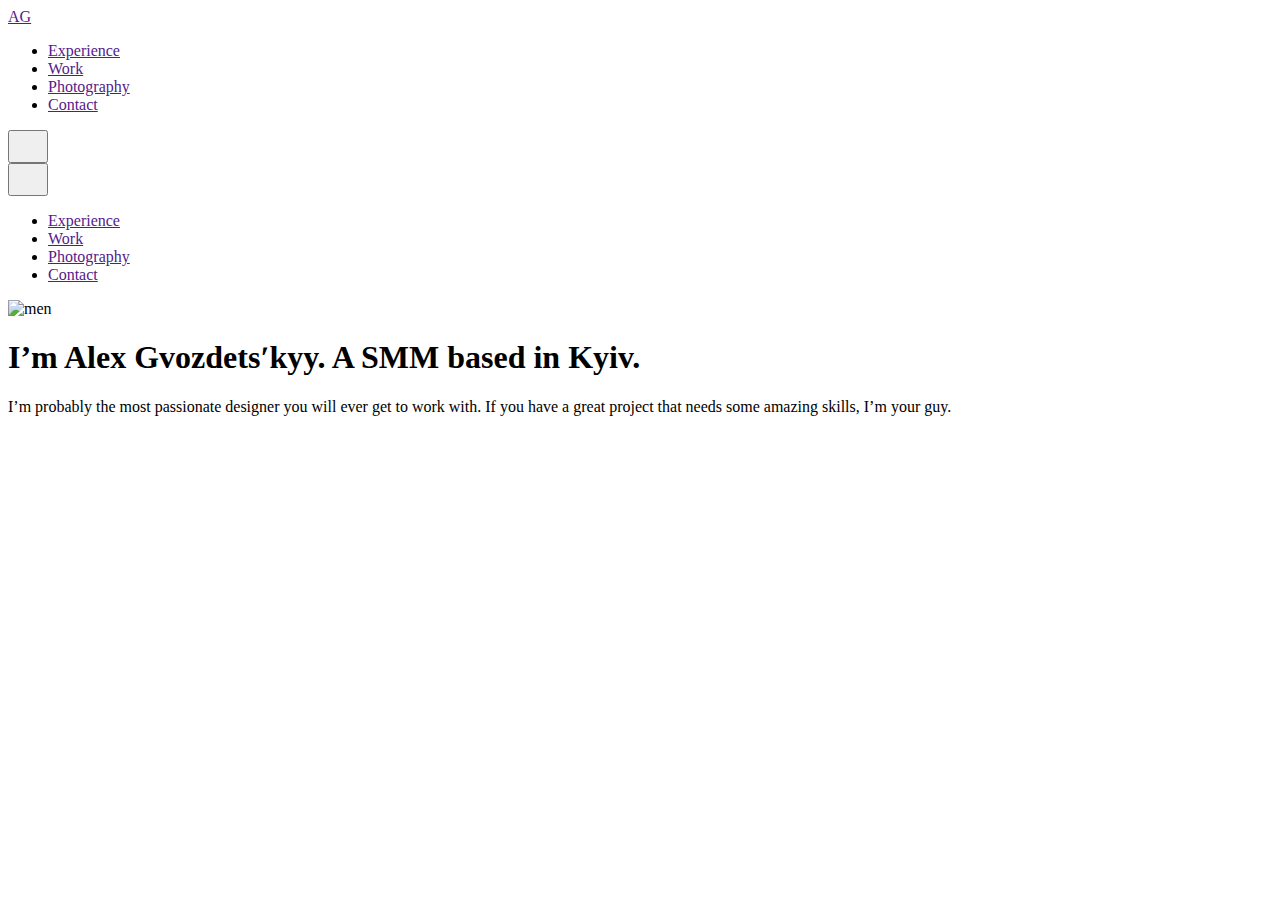
==== index.html @ 2705d4db "Deploying to gh-pages from @ Yuka-Si/portfolio@e13e9f590594ff795fe124e82f5bd5463190cd44 🚀" ====
<!DOCTYPE html>
<html lang="en">

<head>
  <meta charset="UTF-8" />
  <link rel="icon" type="image/svg+xml" href="/portfolio/favicon.svg" />
  <meta name="viewport" content="width=device-width, initial-scale=1.0" />
  <title>Portfolio</title>
  <link rel="preconnect" href="https://fonts.googleapis.com">
  <link rel="preconnect" href="https://fonts.gstatic.com" crossorigin>
  <link href="https://fonts.googleapis.com/css2?family=Sen:wght@400..800&display=swap" rel="stylesheet">
  <link href="https://cdnjs.cloudflare.com/ajax/libs/modern-normalize/1.1.0/modern-normalize.min.css" rel="stylesheet"
    integrity="sha512-wpPYUAdjBVSE4KJnH1VR1HeZfpl1ub8YT/NKx4PuQ5NmX2tKuGu6U/JRp5y+Y8XG2tV+wKQpNHVUX03MfMFn9Q=="
    crossorigin="anonymous" referrerpolicy="no-referrer" />
  
  <script type="module" crossorigin src="/portfolio/commonHelpers.js"></script>
  <link rel="stylesheet" href="/portfolio/assets/index-721d3ee9.css">
</head>

<body>
  <header class="header">
  <div class="container header-container">
    <a href="" class="logo">AG</a>
    <nav class="nav">
      <ul class="nav-list">
        <li><a href="" class="nav-link">Experience</a></li>
        <li><a href="" class="nav-link">Work</a></li>
        <li><a href="" class="nav-link">Photography</a></li>
        <li><a href="" class="nav-link">Contact</a></li>
      </ul>
    </nav>
    <button type="button" class="menu-open-btn" data-menu-open>
      <svg width="24" height="24">
        <use href="/portfolio/assets/icons-91594042.svg#icon-menu"></use>
      </svg>
    </button>
    <div class="backdrop" data-menu>
      <div class="mob-menu">
        <button type="button" class="mob-close-btn" data-menu-close>
          <svg class="mob-close-icon" width="24" height="24">
            <use href="/portfolio/assets/icons-91594042.svg#icon-close"></use>
          </svg>
        </button>
        <ul class="mob-list">
          <li><a href="" class="mob-link">Experience</a></li>
          <li><a href="" class="mob-link">Work</a></li>
          <li><a href="" class="mob-link">Photography</a></li>
          <li><a href="" class="mob-link">Contact</a></li>
        </ul>
      </div>
    </div>
  </div>
</header>
  <main>
    <section class="hero ">
    <div class="container hero-container">
        <picture>


            <source media="(min-width: 1158px)" srcset="/portfolio/assets/hero-ce97472f.jpg 1x, /portfolio/assets/hero-ce97472f.jpg 2x" type="image/jpg" />


            <source media="(min-width: 768px)" srcset="/portfolio/assets/hero-tab-ac7c6e2a.jpg 1x, /portfolio/assets/hero-tab-ac7c6e2a.jpg 2x" type="image/jpg" />


            <source media="(max-width: 767px)" srcset="/portfolio/assets/hero-ce97472f.jpg 1x, /portfolio/assets/hero-ce97472f.jpg 2x" type="image/jpg" />
            <img class="hero-img" src="/portfolio/assets/hero-ce97472f.jpg" alt="men" width="450" height="294" loading="lazy" />
        </picture>

        <div class="hero-text-wrap">
            <h1 class="hero-title">I’m Alex Gvozdetsʹkyy.
                A SMM
                <span class="hero-title-part">based in Kyiv.</span>
            </h1>
            <p class="hero-text">I’m probably the most passionate designer you will ever get to work with. If you have a
                great project that needs some
                amazing skills, I’m your guy.</p>
        </div>
    </div>
</section>
  </main>

  
</body>

</html>
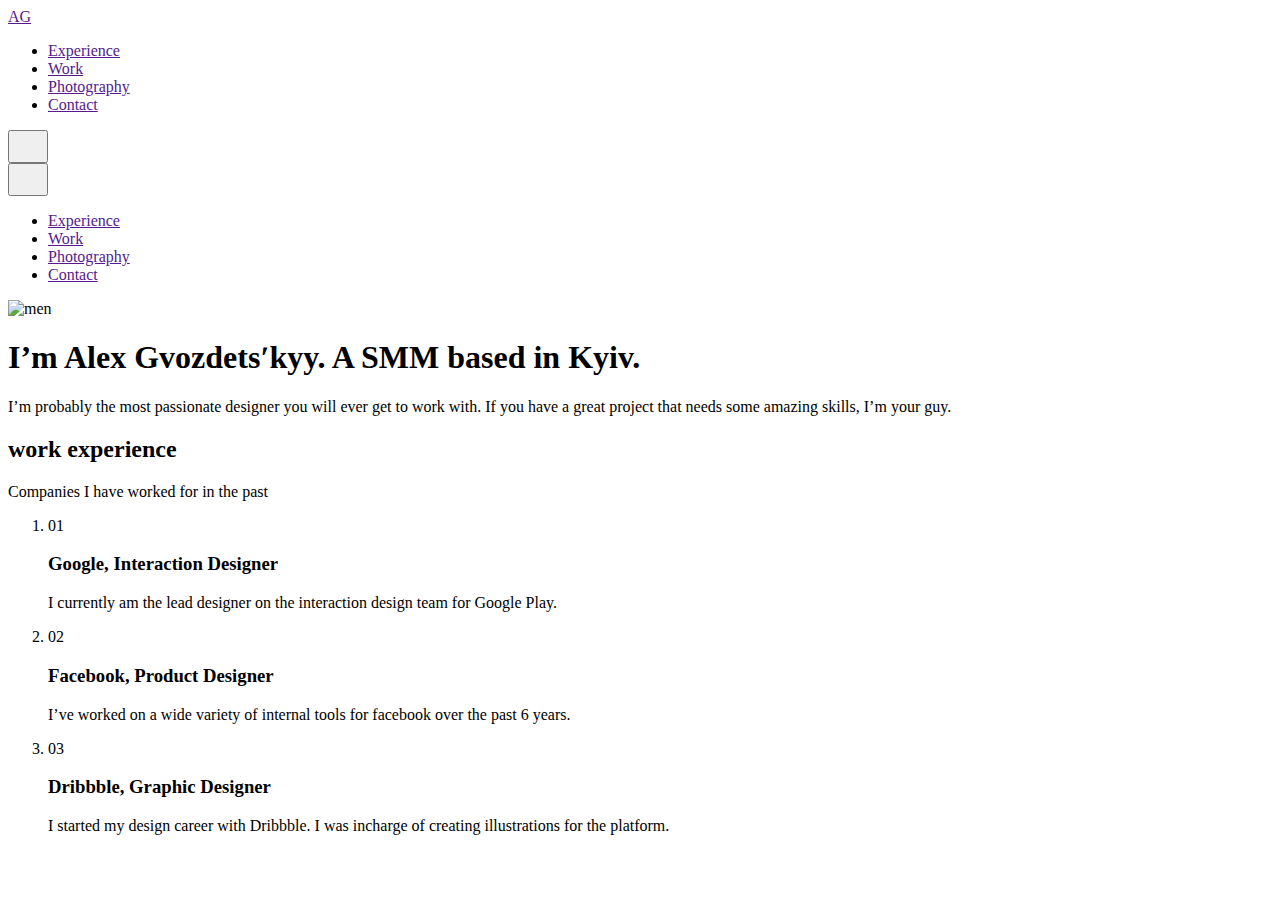
==== commit 46e7e29e: "Deploying to gh-pages from @ Yuka-Si/portfolio@606d7ea92cd3c152809058ebec42180dd50d8afb 🚀" ====
--- a/index.html
+++ b/index.html
@@ -14,7 +14,7 @@
     crossorigin="anonymous" referrerpolicy="no-referrer" />
   
   <script type="module" crossorigin src="/portfolio/commonHelpers.js"></script>
-  <link rel="stylesheet" href="/portfolio/assets/index-721d3ee9.css">
+  <link rel="stylesheet" href="/portfolio/assets/index-df88f5ac.css">
 </head>
 
 <body>
@@ -78,6 +78,32 @@
         </div>
     </div>
 </section>
+    <section class="work">
+    <div class="container">
+        <h2 class="work-title">work experience</h2>
+        <p class="work-text">Companies I have worked for in the past</p>
+        <ol class="wirk-list">
+            <li class="work-item">
+                <span class="work-num">01</span>
+                <h3 class="work-subtitle"><span class="google-text">Google</span>, Interaction Designer</h3>
+                <p class="work-desc">I currently am the lead designer on the interaction design team for Google Play.
+                </p>
+            </li>
+            <li class="work-item">
+                <span class="work-num">02</span>
+                <h3 class="work-subtitle"><span class="facebook-text">Facebook</span>, Product Designer</h3>
+                <p class="work-desc">I’ve worked on a wide variety of internal tools for facebook over the past 6 years.
+                </p>
+            </li>
+            <li class="work-item">
+                <span class="work-num">03</span>
+                <h3 class="work-subtitle"><span class="dribbble-text">Dribbble</span>, Graphic Designer</h3>
+                <p class="work-desc">I started my design career with Dribbble. I was incharge of creating illustrations
+                    for the platform.</p>
+            </li>
+        </ol>
+    </div>
+</section>
   </main>
 
   
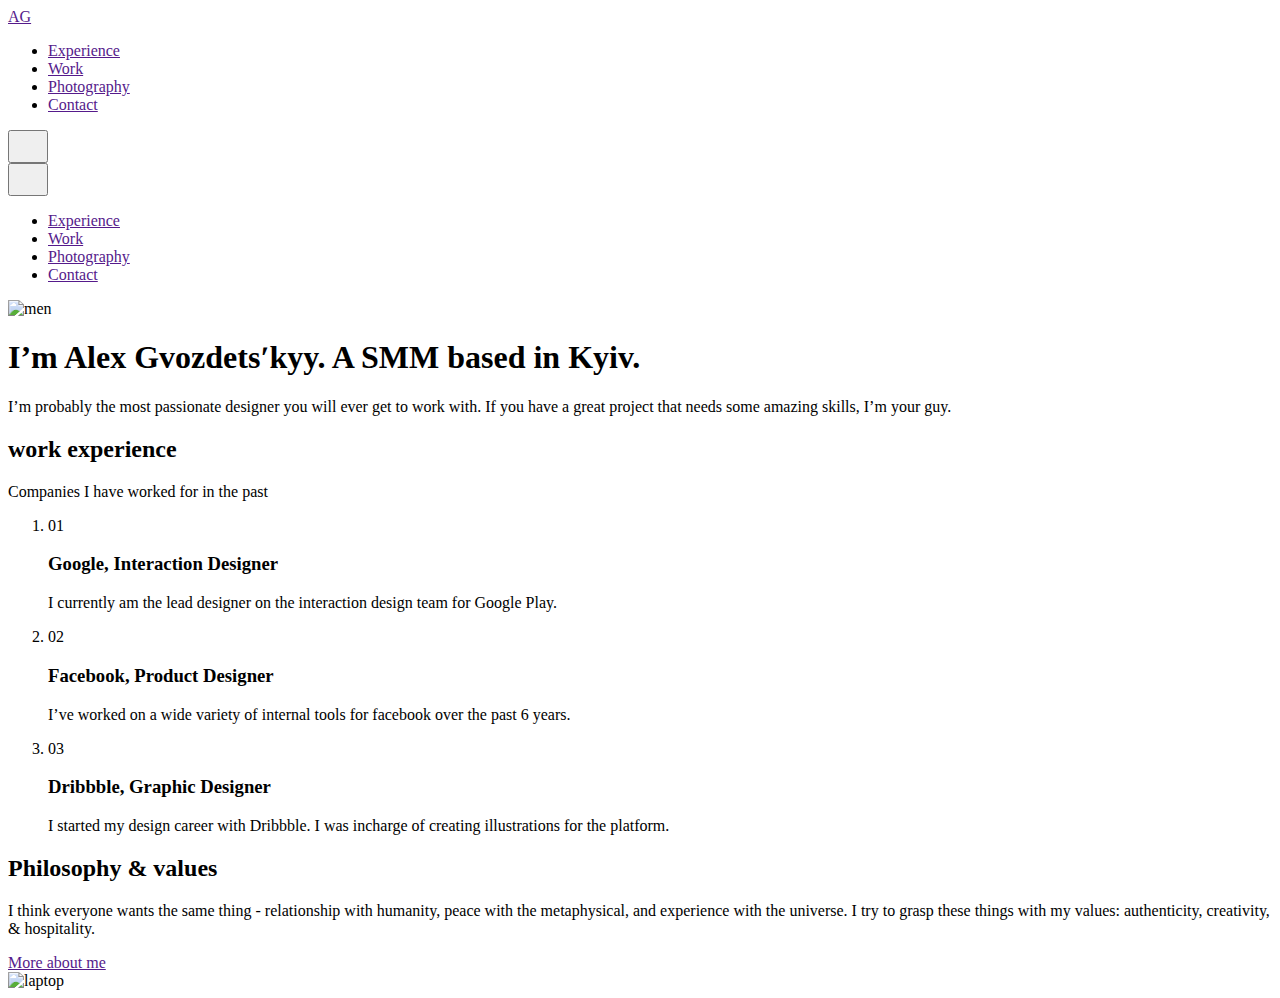
==== commit 65f077b3: "Deploying to gh-pages from @ Yuka-Si/portfolio@feebbe5be9faf06563b23c3feb63c0479003f84c 🚀" ====
--- a/index.html
+++ b/index.html
@@ -14,7 +14,7 @@
     crossorigin="anonymous" referrerpolicy="no-referrer" />
   
   <script type="module" crossorigin src="/portfolio/commonHelpers.js"></script>
-  <link rel="stylesheet" href="/portfolio/assets/index-df88f5ac.css">
+  <link rel="stylesheet" href="/portfolio/assets/index-6adc3cef.css">
 </head>
 
 <body>
@@ -104,6 +104,19 @@
         </ol>
     </div>
 </section>
+    <section class="value ">
+    <div class="container value-container">
+        <div class="value-text-wrap">
+            <h2 class="value-title">Philosophy & values</h2>
+            <p class="value-text">I think everyone wants the same thing - relationship with humanity, peace with the
+                metaphysical, and experience with the
+                universe. I try to grasp these things with my values: authenticity, creativity, & hospitality.</p>
+            <a href="" class="value-link">More about me</a>
+        </div>
+        <img src="/portfolio/assets/me-4cf3aab5.jpg" alt="laptop" class="value-img">
+    </div>
+</section>
+
   </main>
 
   
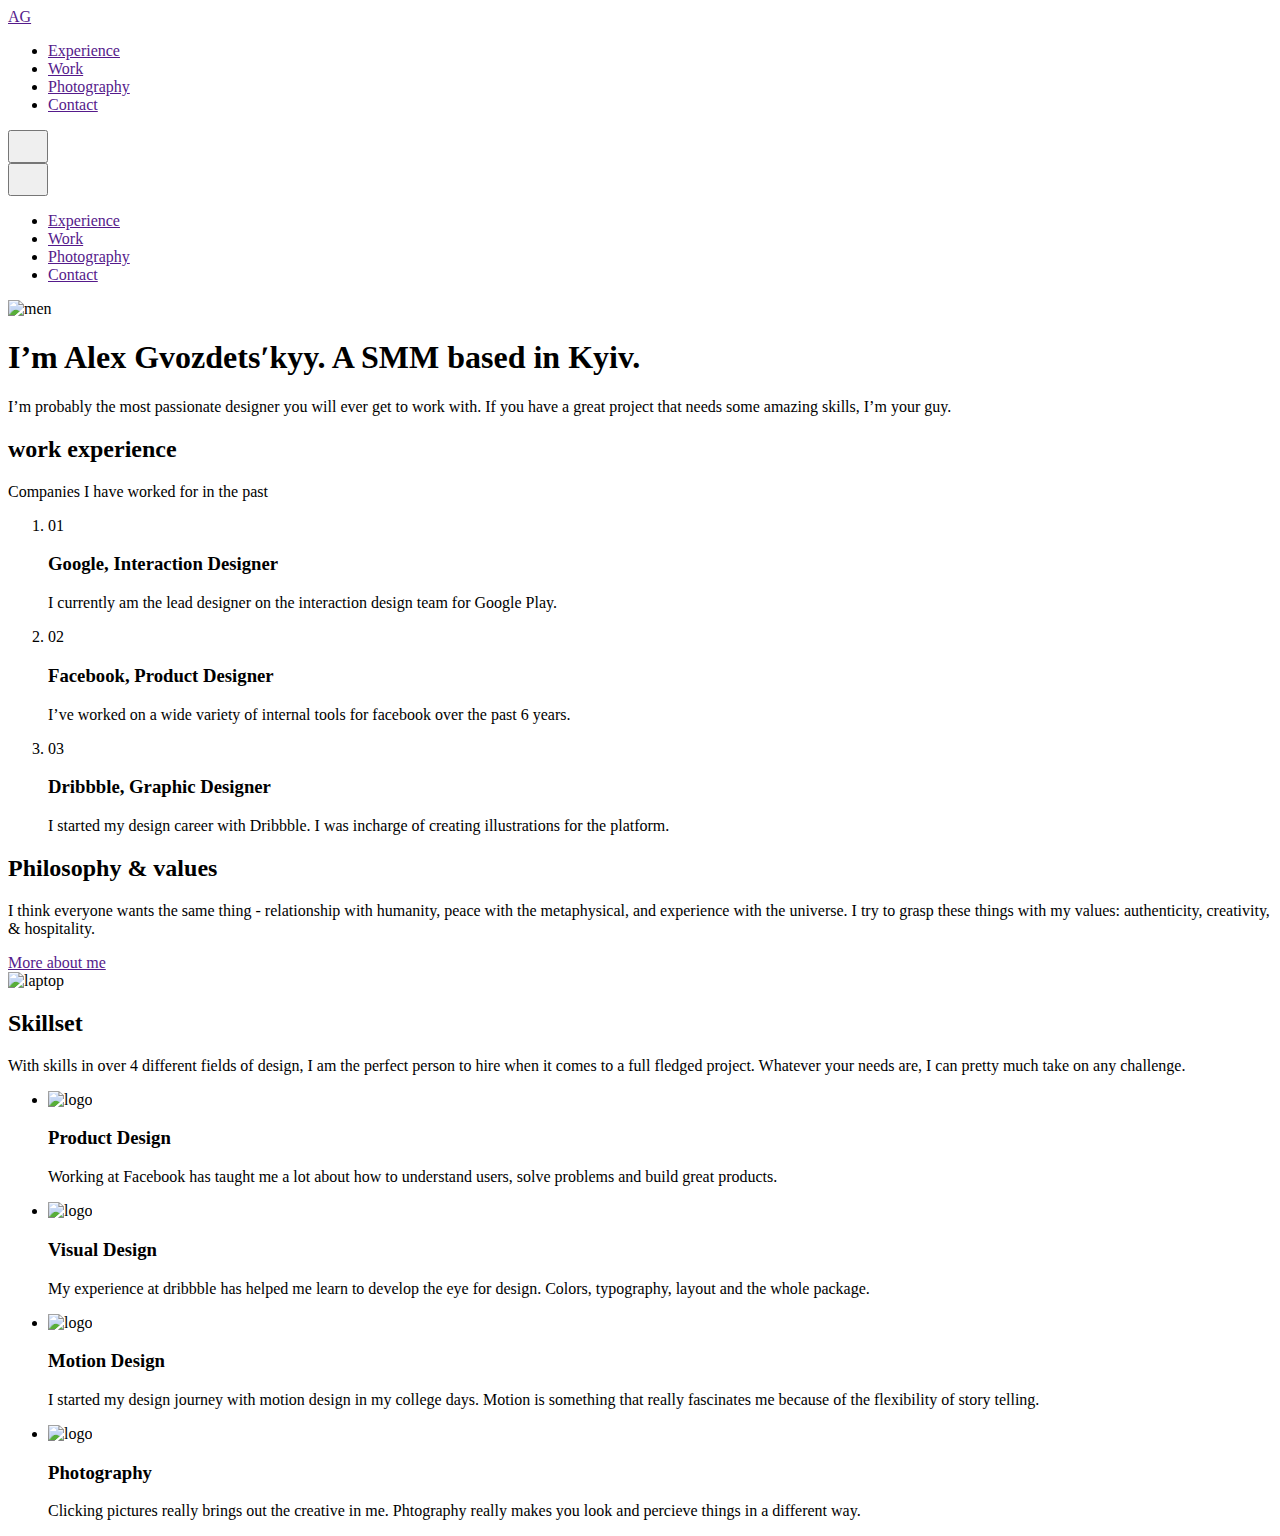
==== commit d07d23d9: "Deploying to gh-pages from @ Yuka-Si/portfolio@4f5b28388bc79dc44ec202e94a746a4c7b0aa293 🚀" ====
--- a/index.html
+++ b/index.html
@@ -116,7 +116,42 @@
         <img src="/portfolio/assets/me-4cf3aab5.jpg" alt="laptop" class="value-img">
     </div>
 </section>
-
+    <section class="skills container">
+    <h2 class="skills-title">Skillset</h2>
+    <p class="skills-text">With skills in over 4 different fields of design, I am the perfect person to hire when it
+        comes to a full fledged
+        project. Whatever your needs are, I can pretty much take on any challenge.</p>
+    <ul class="skills-list">
+        <li class="skills-item">
+            <img src="/portfolio/assets/Vector1-999fefa3.svg" alt="logo" width="32" height="32">
+            <h3 class="skills-subtitle">Product Design</h3>
+            <p class="skills-desc">Working at Facebook has taught me a lot about how to understand users, solve problems
+                and build great products.</p>
+        </li>
+        <li class="skills-item">
+            <img src="/portfolio/assets/vector2-4e3937f3.svg" alt="logo" width="32" height="32">
+            <h3 class="skills-subtitle">Visual Design</h3>
+            <p class="skills-desc">My experience at dribbble has helped me learn to develop the eye for design. Colors,
+                typography, layout and the whole
+                package.</p>
+        </li>
+        <li class="skills-item">
+            <img src="/portfolio/assets/vector3-75230d41.svg" alt="logo" width="32" height="32">
+            <h3 class="skills-subtitle">Motion Design</h3>
+            <p class="skills-desc">I started my design journey with motion design in my college days. Motion is
+                something that really fascinates me because
+                of the flexibility of story telling.
+            </p>
+        </li>
+        <li class="skills-item">
+            <img src="/portfolio/assets/vector4-a59c0ef5.svg" alt="logo" width="32" height="32">
+            <h3 class="skills-subtitle">Photography</h3>
+            <p class="skills-desc">Clicking pictures really brings out the creative in me. Phtography really makes you
+                look and percieve things in a
+                different way.</p>
+        </li>
+    </ul>
+</section>
   </main>
 
   
